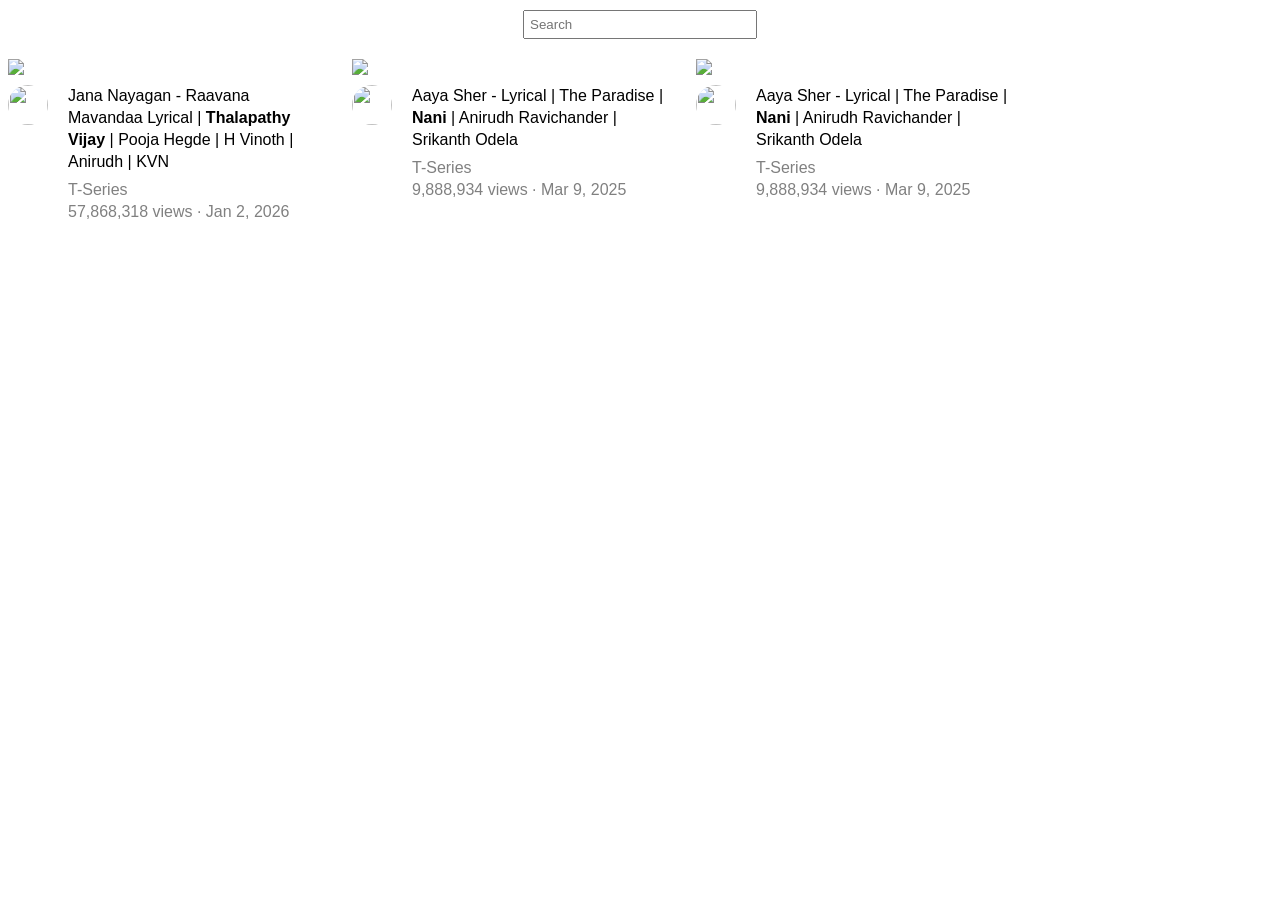
==== project/web.html @ a12c0862 "web project YouTube.com Clone" ====
<!DOCTYPE html>
<html>
<head>
    <title>YouTube Clone</title>

    <style>

        .search{
            display:block;
            width:220px;
            padding:5px;
            margin:10px auto 20px;
        }

        .video-preview{
            width:320px;
            display:inline-block;
            vertical-align:top;
            margin-right:20px;
        }

        .thumbnail{
            width:320px;
            display:block;
        }

        .video-info-grid{
            display:grid;
            grid-template-columns:50px 1fr;
            margin-top:10px;
        }

        .profile-picture{
            width:40px;
            height:40px;
            border-radius:50%;
        }

        .video-info{
            margin-left:10px;
        }

        .title{
            font-size:16px;
            font-weight:500;
            margin-top:0;
            margin-bottom:8px;
            line-height:22px;
            font-family:Arial;
        }

        .channel{
            color:gray;
            margin-top:0;
            margin-bottom:4px;
            font-family:Arial;
        }

        .views{
            color:gray;
            margin-top:0;
            font-family:Arial;
        }

    </style>
</head>

<body>

    <input class="search" type="text" placeholder="Search">

    <!-- Video 1 -->
    <div class="video-preview">

        <img class="thumbnail"
             src="../thumbanail/bHwf0ojNtzQ-1280x720.webp">

        <div class="video-info-grid">

            <div>
                <img class="profile-picture"
                     src="../Channel/high-1781884510.jpg">
            </div>

            <div class="video-info">

                <p class="title">
                    Jana Nayagan - Raavana Mavandaa Lyrical |
                    <strong>Thalapathy Vijay</strong> |
                    Pooja Hegde | H Vinoth | Anirudh | KVN
                </p>

                <p class="channel">
                    T-Series
                </p>

                <p class="views">
                    57,868,318 views · Jan 2, 2026
                </p>

            </div>

        </div>

    </div>

    <!-- Video 2 -->
    <div class="video-preview">

        <img class="thumbnail"
             src="../thumbanail/iAtoZar5W58-1280x720.webp">

        <div class="video-info-grid">

            <div>
                <img class="profile-picture"
                     src="../Channel/high-1781884510.jpg">
            </div>

            <div class="video-info">

                <p class="title">
                    Aaya Sher - Lyrical |
                    The Paradise |
                    <strong>Nani</strong> |
                    Anirudh Ravichander |
                    Srikanth Odela
                </p>

                <p class="channel">
                    T-Series
                </p>

                <p class="views">
                    9,888,934 views · Mar 9, 2025
                </p>

            </div>

        </div>

    </div>

    <!-- Video 3 -->
    <div class="video-preview">

        <img class="thumbnail"
             src="../thumbanail/iAtoZar5W58-1280x720.webp">

        <div class="video-info-grid">

            <div>
                <img class="profile-picture"
                     src="../Channel/high-1781884510.jpg">
            </div>

            <div class="video-info">

                <p class="title">
                    Aaya Sher - Lyrical |
                    The Paradise |
                    <strong>Nani</strong> |
                    Anirudh Ravichander |
                    Srikanth Odela
                </p>

                <p class="channel">
                    T-Series
                </p>

                <p class="views">
                    9,888,934 views · Mar 9, 2025
                </p>

            </div>

        </div>

    </div>

</body>
</html>
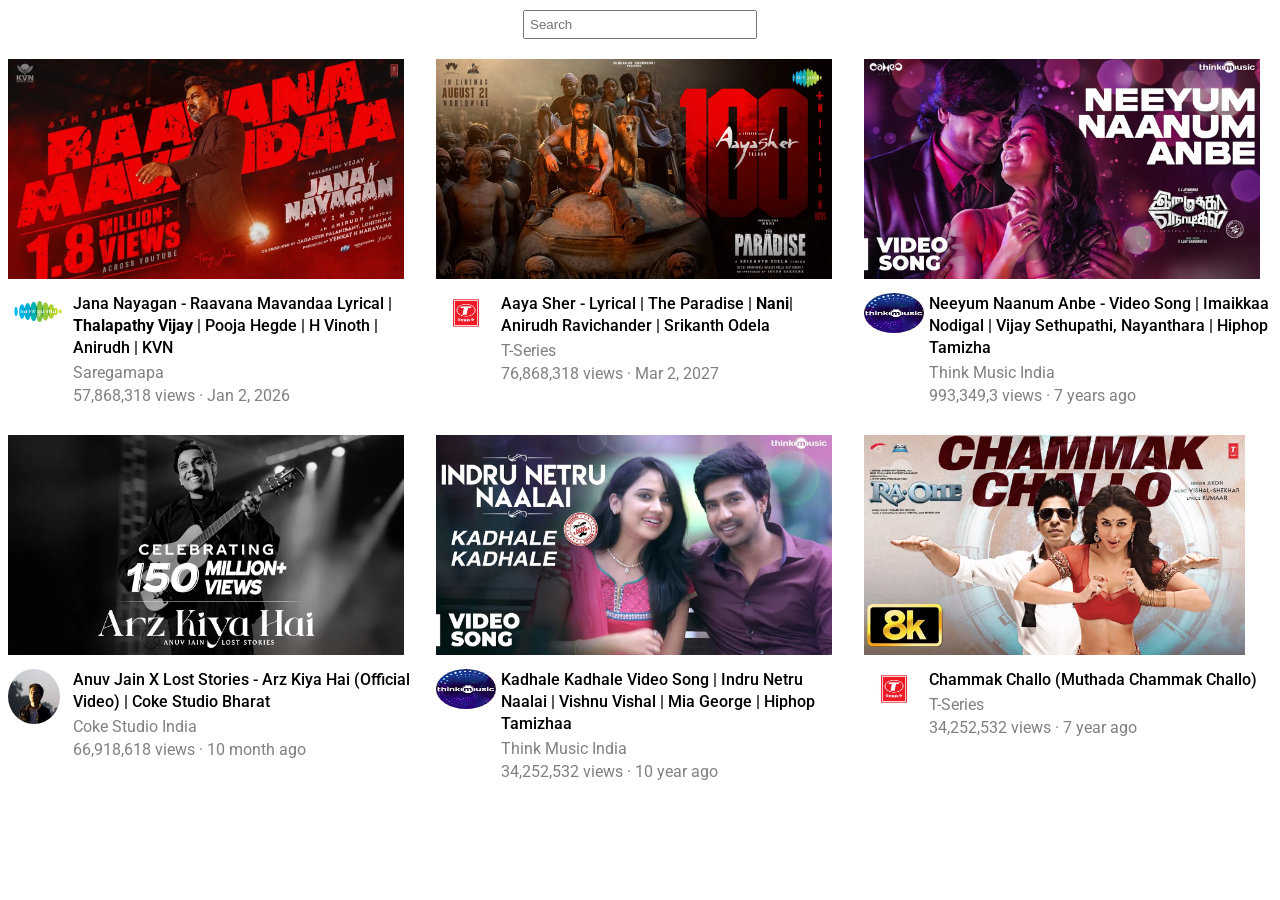
==== commit 5afbae29: "YouTube clone update with html and css" ====
--- a/project/web.html
+++ b/project/web.html
@@ -2,8 +2,15 @@
 <html>
 <head>
     <title>YouTube Clone</title>
+    <link rel="preconnect" href="https://fonts.googleapis.com">
+<link rel="preconnect" href="https://fonts.gstatic.com" crossorigin>
+<link href="https://fonts.googleapis.com/css2?family=Roboto:ital,wght@0,100..900;1,100..900&display=swap" rel="stylesheet">
+
 
     <style>
+        p{
+        font-family: 'Roboto', Arial, sans-serif;
+    }
 
         .search{
             display:block;
@@ -13,27 +20,31 @@
         }
 
         .video-preview{
-            width:320px;
+            width:fit-content;
             display:inline-block;
             vertical-align:top;
-            margin-right:20px;
         }
 
         .thumbnail{
-            width:320px;
-            display:block;
+            width:97%;
+            height: 220px;
+            display:inline-block;
+            object-fit:cover;
+
         }
 
         .video-info-grid{
             display:grid;
             grid-template-columns:50px 1fr;
             margin-top:10px;
+            
         }
 
         .profile-picture{
-            width:40px;
+            width:60px;
             height:40px;
             border-radius:50%;
+    
         }
 
         .video-info{
@@ -44,22 +55,29 @@
             font-size:16px;
             font-weight:500;
             margin-top:0;
-            margin-bottom:8px;
+            margin-left:5px ;
+            margin-bottom:4px;
             line-height:22px;
-            font-family:Arial;
+            
         }
 
         .channel{
             color:gray;
             margin-top:0;
             margin-bottom:4px;
-            font-family:Arial;
-        }
-
+              margin-left:5px ;
+        }
         .views{
             color:gray;
             margin-top:0;
-            font-family:Arial;
+            margin-bottom:0px ;
+              margin-left:5px ;
+        }
+        .video-frame-container{
+            display: grid;
+            grid-template-columns: 1fr 1fr 1fr;
+            column-gap:20px;
+            row-gap:30px;
         }
 
     </style>
@@ -69,17 +87,20 @@
 
     <input class="search" type="text" placeholder="Search">
 
-    <!-- Video 1 -->
-    <div class="video-preview">
-
-        <img class="thumbnail"
-             src="../thumbanail/bHwf0ojNtzQ-1280x720.webp">
-
-        <div class="video-info-grid">
-
-            <div>
-                <img class="profile-picture"
-                     src="../Channel/high-1781884510.jpg">
+    <!-- Video s -->
+
+    <div class="video-frame-container">
+        <div class="video-preview">
+        
+
+        <img class="thumbnail"
+            src="../thumbanail/bHwf0ojNtzQ-1280x720.webp">
+
+        <div class="video-info-grid">
+
+            <div>
+                <img class="profile-picture"
+                    src="../Channel/high-1781884510.jpg">
             </div>
 
             <div class="video-info">
@@ -91,91 +112,184 @@
                 </p>
 
                 <p class="channel">
+                    Saregamapa
+                </p>
+
+                <p class="views">
+                    57,868,318 views · Jan 2, 2026
+                </p>
+
+            </div>
+
+        </div>
+
+    </div>
+    
+
+    <div class="video-preview">
+
+        <img class="thumbnail"
+            src="../thumbanail/iAtoZar5W58-1280x720.webp">
+
+        <div class="video-info-grid">
+
+            <div>
+                <img class="profile-picture"
+                    src="../Channel/high-1781884584.jpg">
+            </div>
+
+            <div class="video-info">
+
+                <p class="title">
+                    Aaya Sher - Lyrical | 
+                    The Paradise | <strong>Nani</strong>| 
+                    Anirudh Ravichander | Srikanth Odela
+                </p>
+
+                <p class="channel">
                     T-Series
                 </p>
 
                 <p class="views">
-                    57,868,318 views · Jan 2, 2026
-                </p>
-
-            </div>
-
-        </div>
-
-    </div>
-
-    <!-- Video 2 -->
-    <div class="video-preview">
-
-        <img class="thumbnail"
-             src="../thumbanail/iAtoZar5W58-1280x720.webp">
-
-        <div class="video-info-grid">
-
-            <div>
-                <img class="profile-picture"
-                     src="../Channel/high-1781884510.jpg">
-            </div>
-
-            <div class="video-info">
-
-                <p class="title">
-                    Aaya Sher - Lyrical |
-                    The Paradise |
-                    <strong>Nani</strong> |
-                    Anirudh Ravichander |
-                    Srikanth Odela
-                </p>
+                    76,868,318 views · Mar 2, 2027
+                </p>
+            </div>
+
+        </div>
+    </div>
+
+    <div class="video-preview">
+
+        <img class="thumbnail"
+            src="../thumbanail/dImiR3Sr8Wo-1280x720.webp">
+
+        <div class="video-info-grid">
+
+            <div>
+                <img class="profile-picture"
+                    src="../Channel/high-1781965392.jpg">
+            </div>
+
+            <div class="video-info">
+
+                <p class="title">
+                    Neeyum Naanum Anbe - Video Song |
+                     Imaikkaa Nodigal | Vijay Sethupathi, Nayanthara | Hiphop Tamizha
+                </p>
+
+                <p class="channel">
+                   Think Music India
+                </p>
+
+                <p class="views">
+                    993,349,3 views · 7 years ago
+                </p>
+
+            </div>
+
+        </div>
+
+    </div>
+    
+
+    <div class="video-preview">
+
+        <img class="thumbnail"
+            src="../thumbanail/bP8ATWCvqzw-1280x720.webp">
+
+        <div class="video-info-grid">
+
+            <div>
+                <img  style=" width:52px;
+            height:55px;
+            border-radius:60%;";
+                    src="../Channel/high-1781965376.jpg">
+            </div>
+
+            <div class="video-info">
+
+                <p class="title">
+                Anuv Jain X Lost Stories - Arz Kiya Hai (Official Video) | Coke Studio Bharat
+
+                </p>
+
+                <p class="channel">
+                    Coke Studio India
+                </p>
+
+                <p class="views">
+                    66,918,618 views · 10 month ago
+                </p>
+            </div>
+
+        </div>
+    </div>
+
+    <div class="video-preview">
+
+        <img class="thumbnail"
+            src="../thumbanail/L8V3ylj4NUA-1280x720.webp">
+
+        <div class="video-info-grid">
+
+            <div>
+                <img class="profile-picture"
+                    src="../Channel/high-1781965392.jpg">
+            </div>
+
+            <div class="video-info">
+
+                <p class="title">
+                 Kadhale Kadhale Video Song | Indru Netru Naalai | Vishnu Vishal | Mia George | Hiphop Tamizhaa
+
+                </p>
+
+                <p class="channel">
+                    Think Music India 
+                </p>
+
+                <p class="views">
+                    34,252,532 views · 10 year ago
+                </p>
+
+            </div>
+
+        </div>
+
+    </div>
+    
+
+    <div class="video-preview">
+
+        <img class="thumbnail"
+            src="../thumbanail/ufHLYw9q7vQ-1280x720.webp">
+
+        <div class="video-info-grid">
+
+            <div>
+                <img class="profile-picture"
+                    src="../Channel/high-1781884584.jpg">
+            </div>
+
+            <div class="video-info">
+
+                <p class="title">
+                    
+
+Chammak Challo (Muthada Chammak Challo)                </p>
 
                 <p class="channel">
                     T-Series
-                </p>
-
-                <p class="views">
-                    9,888,934 views · Mar 9, 2025
-                </p>
-
-            </div>
-
-        </div>
-
-    </div>
-
-    <!-- Video 3 -->
-    <div class="video-preview">
-
-        <img class="thumbnail"
-             src="../thumbanail/iAtoZar5W58-1280x720.webp">
-
-        <div class="video-info-grid">
-
-            <div>
-                <img class="profile-picture"
-                     src="../Channel/high-1781884510.jpg">
-            </div>
-
-            <div class="video-info">
-
-                <p class="title">
-                    Aaya Sher - Lyrical |
-                    The Paradise |
-                    <strong>Nani</strong> |
-                    Anirudh Ravichander |
-                    Srikanth Odela
-                </p>
-
-                <p class="channel">
-                    T-Series
-                </p>
-
-                <p class="views">
-                    9,888,934 views · Mar 9, 2025
-                </p>
-
-            </div>
-
-        </div>
-
+                 
+                </p>
+
+                <p class="views">
+                    34,252,532 views · 7 year ago
+                </p>
+            </div>
+
+        </div>
+    </div>
     </div>
 
 </body>
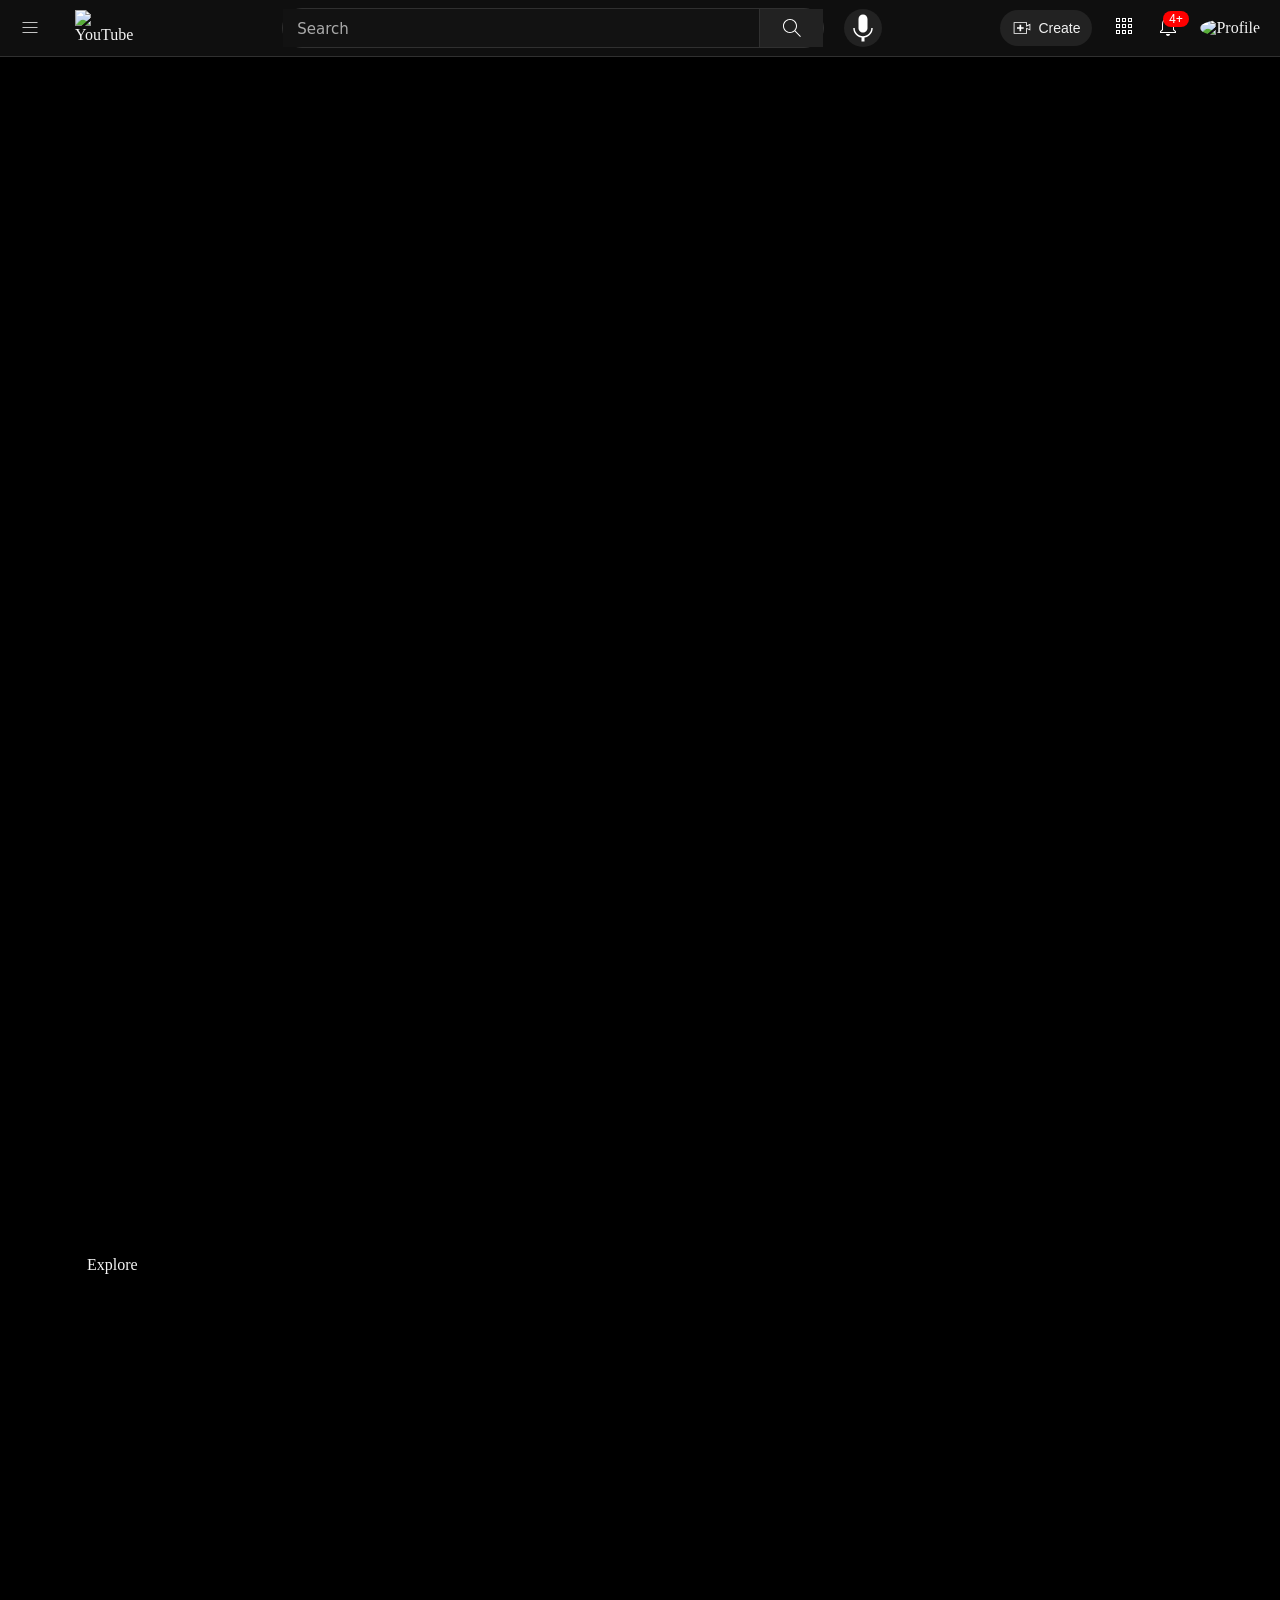
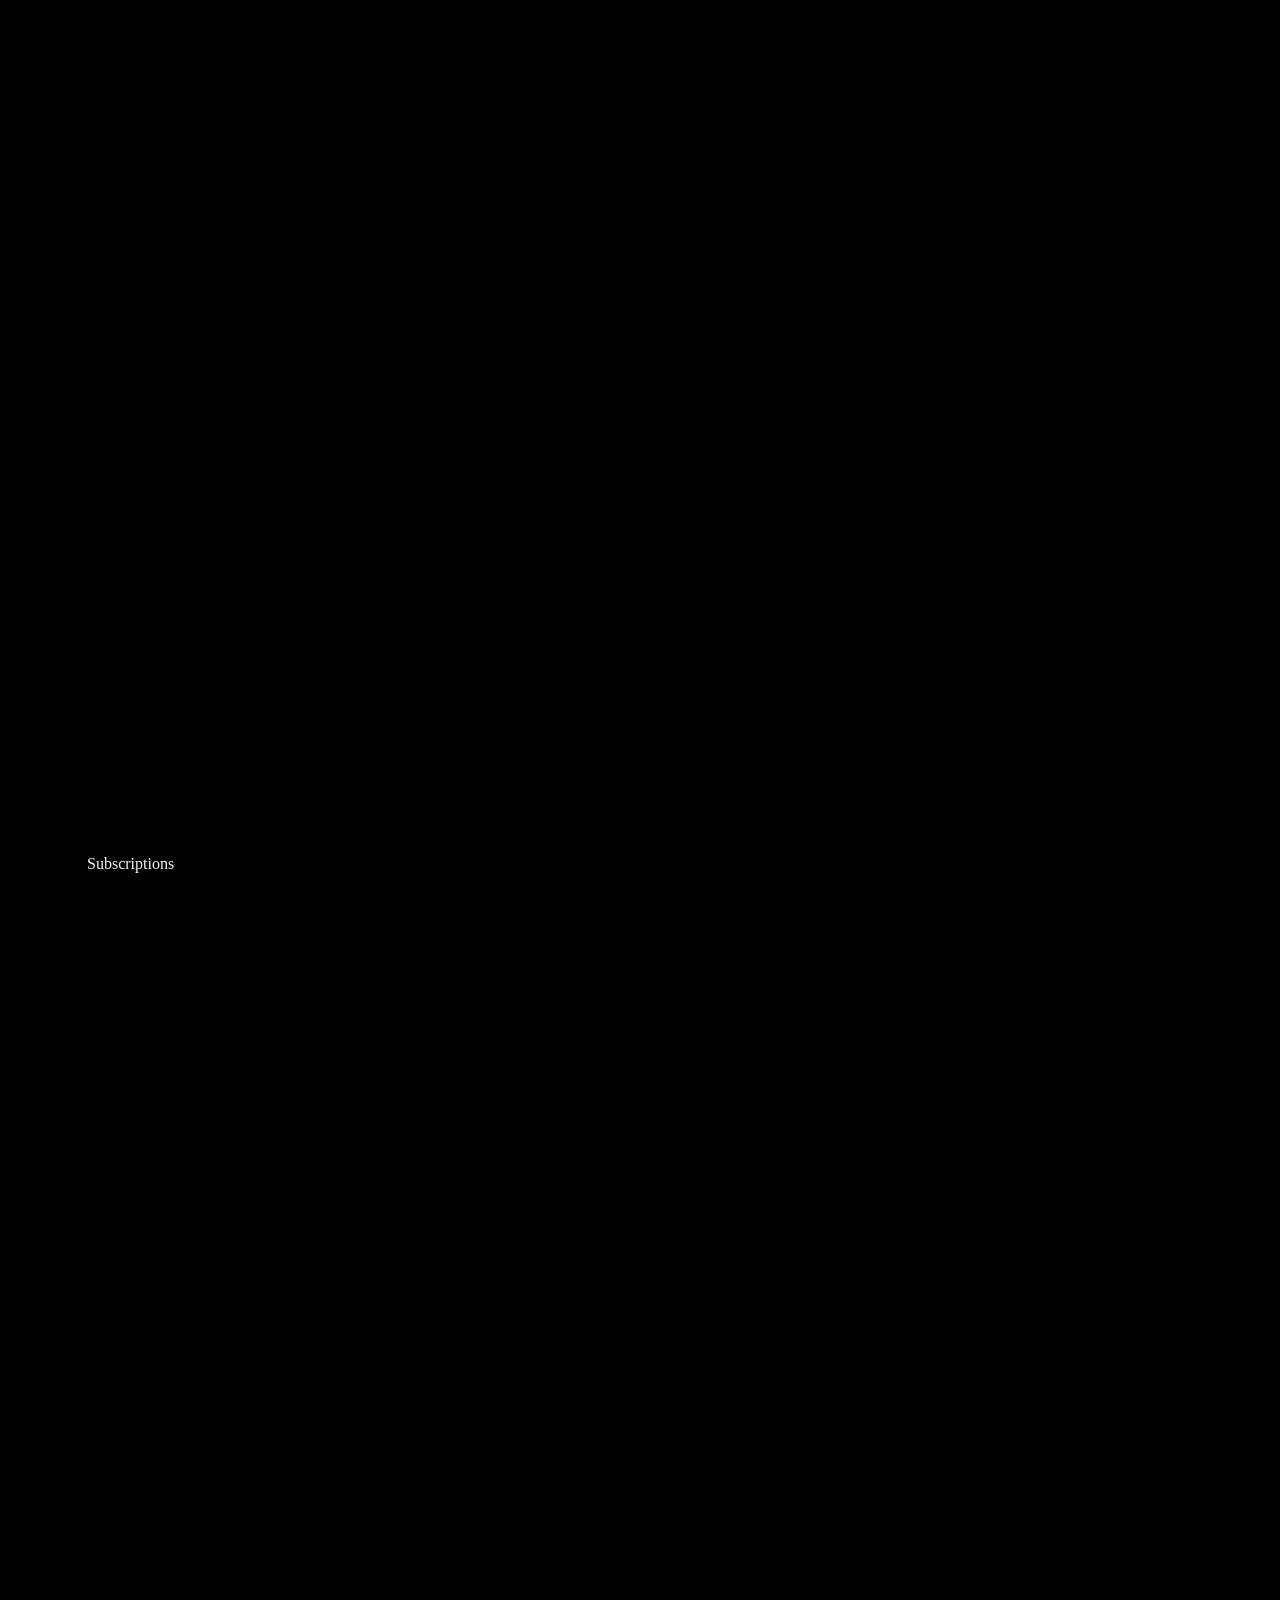
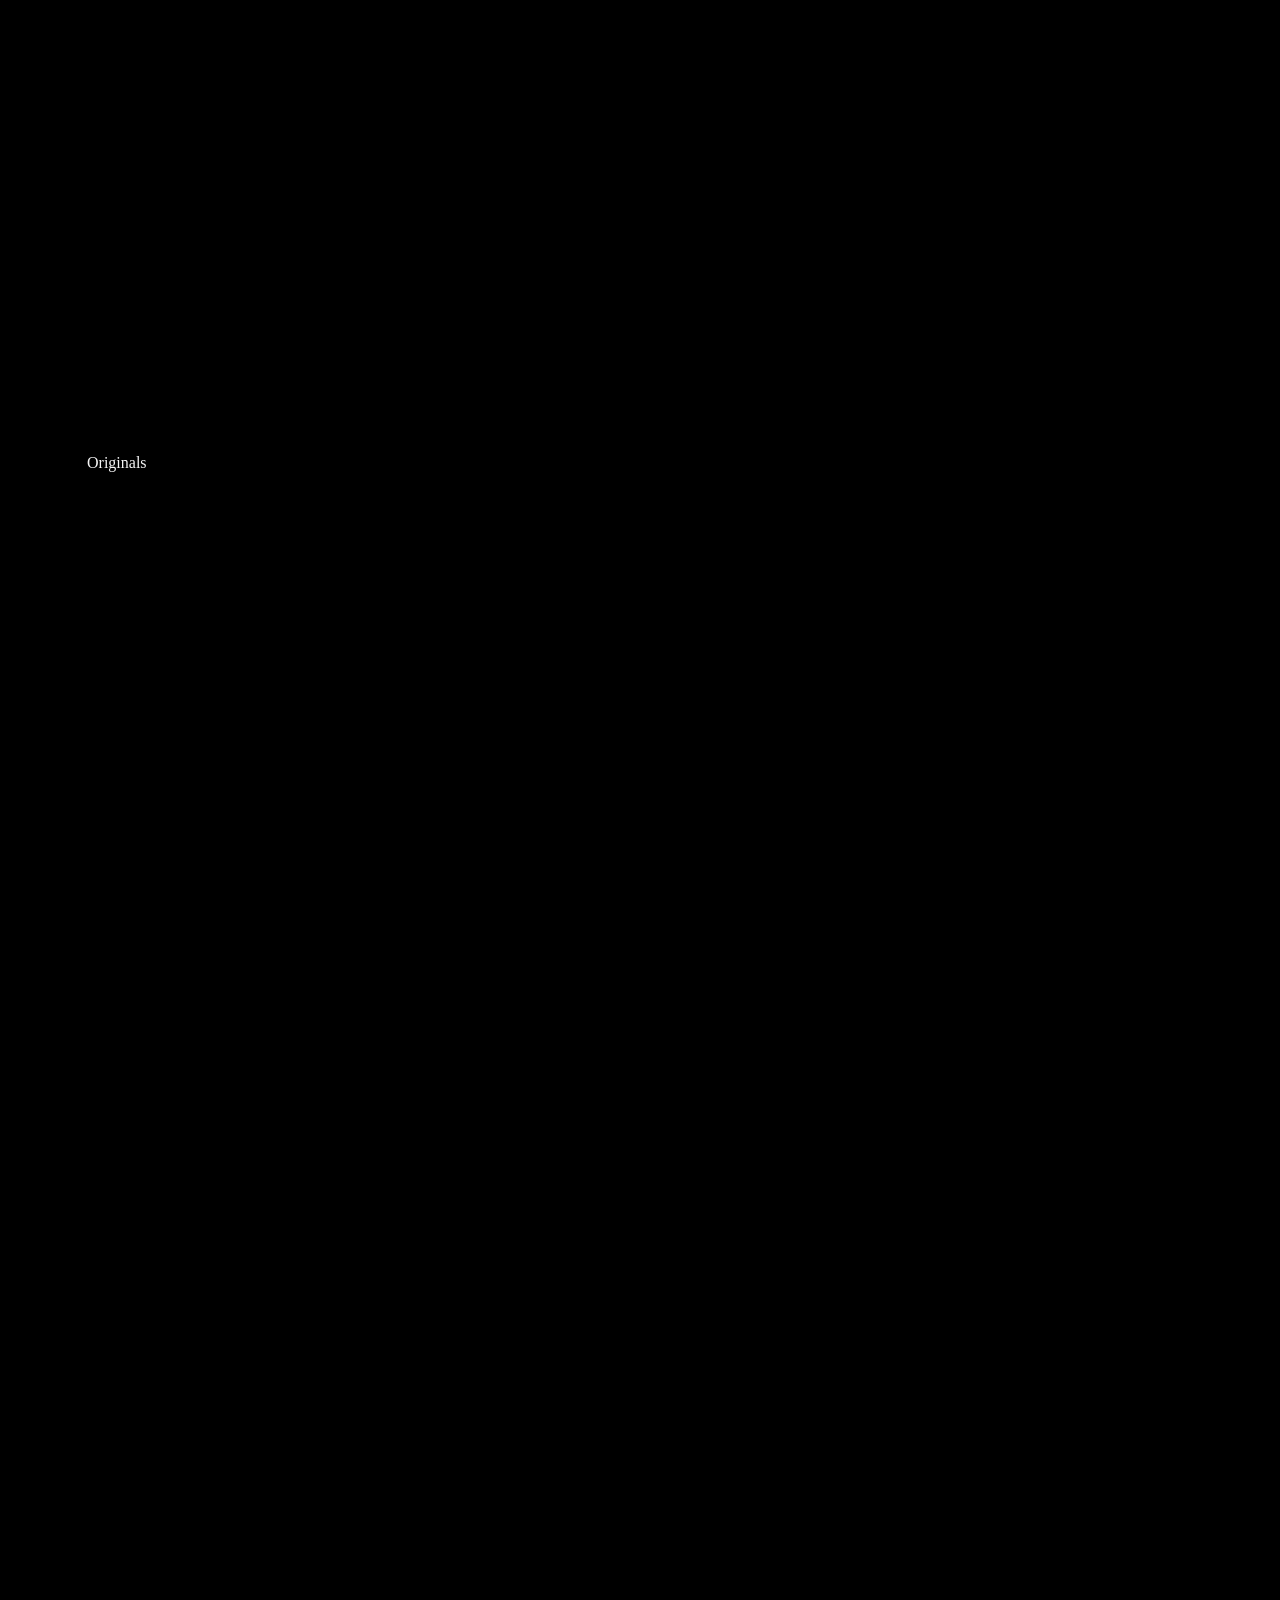
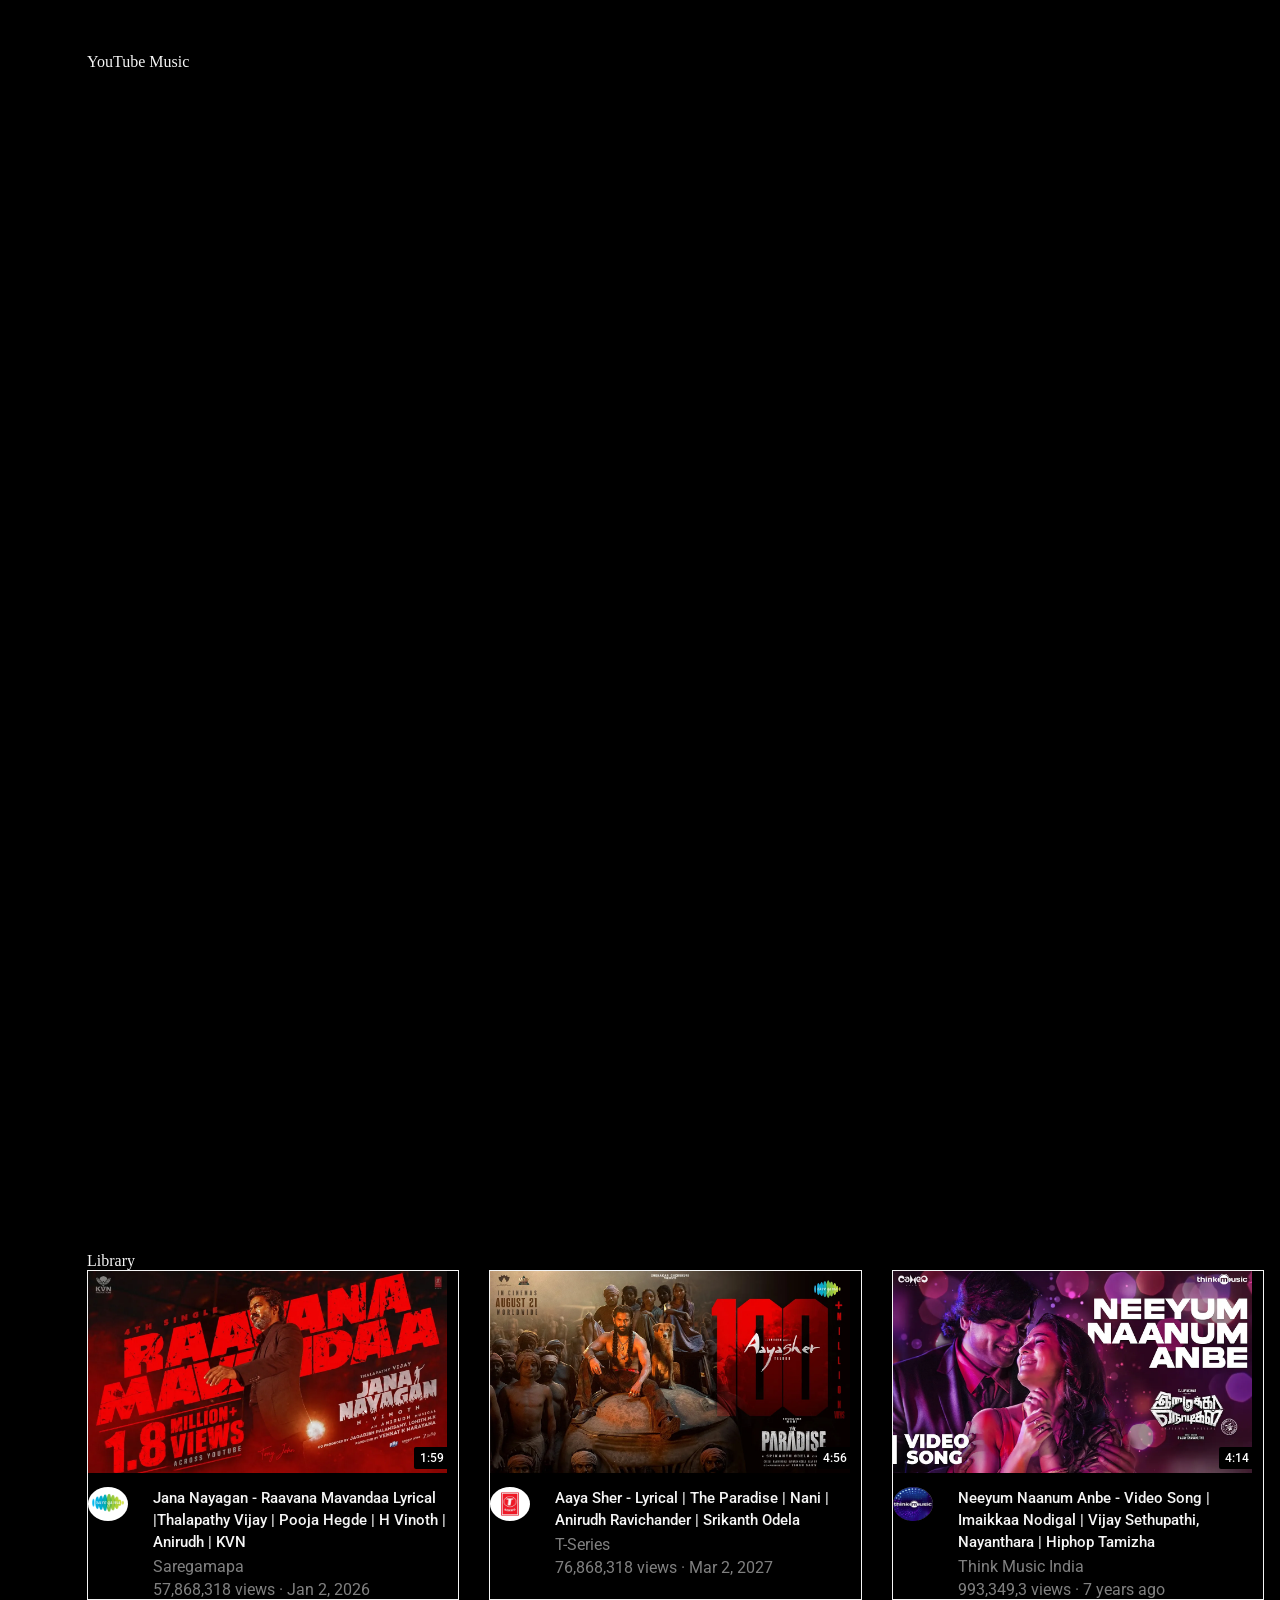
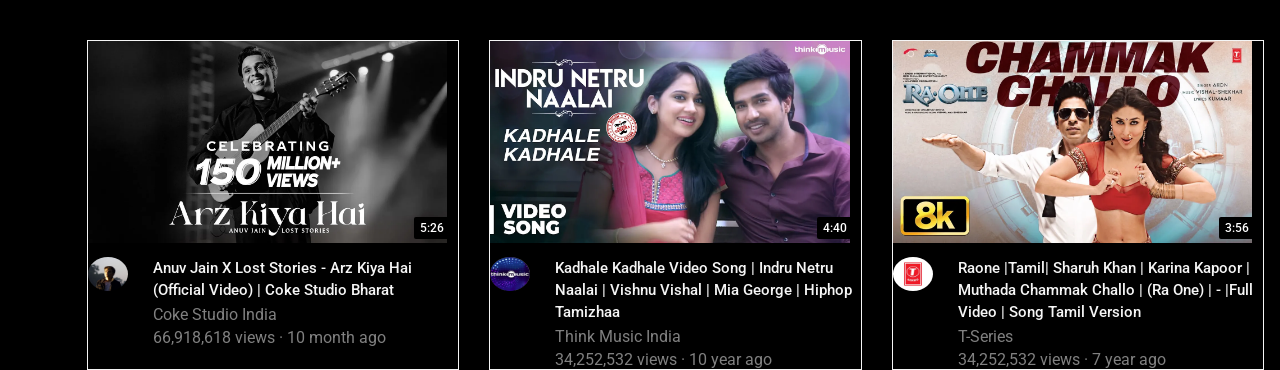
==== commit d5330d33: "updated the youtube project" ====
--- a/project/web.html
+++ b/project/web.html
@@ -1,296 +1,336 @@
-<!DOCTYPE html>
-<html>
-<head>
-    <title>YouTube Clone</title>
-    <link rel="preconnect" href="https://fonts.googleapis.com">
-<link rel="preconnect" href="https://fonts.gstatic.com" crossorigin>
-<link href="https://fonts.googleapis.com/css2?family=Roboto:ital,wght@0,100..900;1,100..900&display=swap" rel="stylesheet">
-
-
-    <style>
-        p{
-        font-family: 'Roboto', Arial, sans-serif;
-    }
-
-        .search{
-            display:block;
-            width:220px;
-            padding:5px;
-            margin:10px auto 20px;
-        }
-
-        .video-preview{
-            width:fit-content;
-            display:inline-block;
-            vertical-align:top;
-        }
-
-        .thumbnail{
-            width:97%;
-            height: 220px;
-            display:inline-block;
-            object-fit:cover;
-
-        }
-
-        .video-info-grid{
-            display:grid;
-            grid-template-columns:50px 1fr;
-            margin-top:10px;
+    <!DOCTYPE html>
+    <html>
+    <head>
+        <title>YouTube Clone</title>
+        <link rel="preconnect" href="https://fonts.googleapis.com">
+    <link rel="preconnect" href="https://fonts.gstatic.com" crossorigin>
+    <link href="https://fonts.googleapis.com/css2?family=Roboto:ital,wght@0,100..900;1,100..900&display=swap" rel="stylesheet">
+
+    <link rel="stylesheet" href="../project/styles/common.css">
+    <link rel="stylesheet" href="../project/styles/header.css">
+    <link rel="stylesheet" href="../project/styles/video.css">
+    <link rel="stylesheet" href="../project/styles/sidebar.css">
+
+    </head>
+
+<body>
+  <header class="header">
+    <div class="left-section">
+      <img class="hamburger" src="../YouTubeElements/hamburger-menu.svg" alt="Menu">
+      <img class="youtubeLogo" src="../YouTubeElements/youtube-logo.png" alt="YouTube logo">
+    </div>
+
+    <div class="middle-section">
+      <div class="search-group">
+        <input class="search-bar" type="text" placeholder="Search">
+        <button class="search-button" aria-label="Search">
+          <img src="../YouTubeElements/search.svg" alt="Search">
+          <div class="tool-tip">search</div>
+        </button>
+      </div>
+      <button class="voice-search-button" aria-label="Search with your voice">
+        <img src="../YouTubeElements/voice-search-icon.svg" alt="Voice search">
+         <div class="tool-tip">search with your voice</div>
+      </button>
+    </div>
+
+    <div class="right-section">
+    <button class="create-button">
+    <img src="../YouTubeElements/upload.svg" alt="Create">
+    <span>Create</span>
+    <div class="tool-tip">Create</div>
+</button>
+
+<div class="youtube-apps-container">
+    <img class="youtube-icon"
+         src="../YouTubeElements/youtube-apps.svg"
+         alt="Apps">
+    <div class="tool-tip">YouTube apps</div>
+</div>
+
+<div class="notification-numbers">
+    <img class="notification-icon"
+         src="../YouTubeElements/notifications.svg"
+         alt="Notifications">
+
+    <div class="notification-count">4+</div>
+
+    <div class="tool-tip">Notifications</div>
+</div>
+
+<div class="channel-container">
+    <img class="channel-photo"
+         src="../YouTubeElements/Screenshot 2026-06-21 164556.png"
+         alt="Profile">
+
+    <div class="tool-tip">Your channel</div>
+</div>
+</div>
+
+</header>
+
+    <nav class="side-bar">
+
+        <div class="sidebar-link">
+            <img src="../YouTubeElements/explore.svg" alt="Explore">
+            <div>Explore</div>
+        </div>
+
+        <div class="sidebar-link">
+            <img src="../YouTubeElements/subscriptions.svg" alt="Subscriptions">
+            <div>Subscriptions</div>
+        </div>
+
+        <div class="sidebar-link">
+            <img src="../YouTubeElements/originals.svg" alt="Originals">
+            <div>Originals</div>
+        </div>
+
+        <div class="sidebar-link">
+            <img src="../YouTubeElements/youtube-music.svg" alt="YouTube Music">
+            <div>YouTube Music</div>
+        </div>
+
+        <div class="sidebar-link">
+            <img src="../YouTubeElements/library.svg" alt="Library">
+            <div>Library</div>
+        </div>
+
+    </nav>
+
+                <!-- Video s -->
+                 <main>
+                    <section>
+
+                         <div class="video-frame-container">
+            <div class="video-preview">
             
-        }
-
-        .profile-picture{
-            width:60px;
-            height:40px;
-            border-radius:50%;
-    
-        }
-
-        .video-info{
-            margin-left:10px;
-        }
-
-        .title{
-            font-size:16px;
-            font-weight:500;
-            margin-top:0;
-            margin-left:5px ;
-            margin-bottom:4px;
-            line-height:22px;
+
+                <div class="thumbnail-row">
+                    <img class="thumbnail"
+                src="../thumbanail/bHwf0ojNtzQ-1280x720.webp">
+                    <div class="video-time">1:59</div>
+
+                </div>
+
+
+            <div class="video-info-grid">
+
+                <div>
+                    <img class="profile-picture"
+                        src="../Channel/high-1781884510.jpg">
+                </div>
+
+                <div class="video-info">
+
+                    <p class="title">
+                        Jana Nayagan - Raavana Mavandaa Lyrical |Thalapathy Vijay |
+                        Pooja Hegde | H Vinoth | Anirudh | KVN
+                    </p>
+
+                    <p class="channel">
+                        Saregamapa
+                    </p>
+
+                    <p class="views">
+                        57,868,318 views · Jan 2, 2026
+                    </p>
+
+                </div>
+
+            </div>
+
+        </div>
+        
+
+        <div class="video-preview">
+  <div class="thumbnail-row">
+     <img class="thumbnail"
+                src="../thumbanail/iAtoZar5W58-1280x720.webp">
+                <div class="video-time">4:56</div>
+            </div>
+
+            <div class="video-info-grid">
+
+                <div>
+                    <img class="profile-picture"
+                        src="../Channel/high-1781884584.jpg">
+                </div>
+
+                <div class="video-info">
+
+                    <p class="title">
+                        Aaya Sher - Lyrical | 
+                        The Paradise | Nani | 
+                        Anirudh Ravichander | Srikanth Odela
+                    </p>
+
+                    <p class="channel">
+                        T-Series
+                    </p>
+
+                    <p class="views">
+                        76,868,318 views · Mar 2, 2027
+                    </p>
+                </div>
+
+            </div>
+        </div>
+
+        <div class="video-preview">
+ <div class="thumbnail-row">
+         <img class="thumbnail"
+                src="../thumbanail/dImiR3Sr8Wo-1280x720.webp">
+                <div class="video-time">4:14</div>
+
+
+ </div>
+       
+
+            <div class="video-info-grid">
+
+                <div>
+                    <img class="profile-picture"
+                        src="../Channel/high-1781965392.jpg">
+                </div>
+
+                <div class="video-info">
+
+                    <p class="title">
+                        Neeyum Naanum Anbe - Video Song |
+                        Imaikkaa Nodigal | Vijay Sethupathi, Nayanthara | Hiphop Tamizha
+                    </p>
+
+                    <p class="channel">
+                    Think Music India
+                    </p>
+
+                    <p class="views">
+                        993,349,3 views · 7 years ago
+                    </p>
+
+                </div>
+
+            </div>
+
+        </div>
+        
+
+        <div class="video-preview">
+<div class="thumbnail-row">
+
+ <img class="thumbnail"
+                src="../thumbanail/bP8ATWCvqzw-1280x720.webp">
+                <div class="video-time">5:26</div>
+</div>
+            <div class="video-info-grid">
+                <div>
+                    <img  class="profile-picture"
+                        src="../Channel/high-1781965376.jpg">
+                </div>
+
+                <div class="video-info">
+
+                    <p class="title">
+                    Anuv Jain X Lost Stories - Arz Kiya Hai (Official Video) | Coke Studio Bharat
+
+                    </p>
+
+                    <p class="channel">
+                        Coke Studio India
+                    </p>
+
+                    <p class="views">
+                        66,918,618 views · 10 month ago
+                    </p>
+                </div>
+
+            </div>
+        </div>
+
+        <div class="video-preview">
+ <div class="thumbnail-row">
+        <img class="thumbnail"
+                src="../thumbanail/L8V3ylj4NUA-1280x720.webp">
+                <div class="video-time" > 4:40</div>
+</div>
+        
+
+            <div class="video-info-grid">
+
+                <div>
+                    <img class="profile-picture"
+                        src="../Channel/high-1781965392.jpg">
+                </div>
+
+                <div class="video-info">
+
+                    <p class="title">
+                    Kadhale Kadhale Video Song | Indru Netru Naalai | Vishnu Vishal | Mia George | Hiphop Tamizhaa
+
+                    </p>
+
+                    <p class="channel">
+                        Think Music India 
+                    </p>
+
+                    <p class="views">
+                        34,252,532 views · 10 year ago
+                    </p>
+
+                </div>
+
+            </div>
+
+        </div>
+        
+
+        <div class="video-preview">
+
+            <div class="thumbnail-row">
+<img class="thumbnail"
+                src="../thumbanail/ufHLYw9q7vQ-1280x720.webp">
+                <div class="video-time">3:56</div>
+
+
+            </div>
+
             
-        }
-
-        .channel{
-            color:gray;
-            margin-top:0;
-            margin-bottom:4px;
-              margin-left:5px ;
-        }
-        .views{
-            color:gray;
-            margin-top:0;
-            margin-bottom:0px ;
-              margin-left:5px ;
-        }
-        .video-frame-container{
-            display: grid;
-            grid-template-columns: 1fr 1fr 1fr;
-            column-gap:20px;
-            row-gap:30px;
-        }
-
-    </style>
-</head>
-
-<body>
-
-    <input class="search" type="text" placeholder="Search">
-
-    <!-- Video s -->
-
-    <div class="video-frame-container">
-        <div class="video-preview">
-        
-
-        <img class="thumbnail"
-            src="../thumbanail/bHwf0ojNtzQ-1280x720.webp">
-
-        <div class="video-info-grid">
-
-            <div>
-                <img class="profile-picture"
-                    src="../Channel/high-1781884510.jpg">
-            </div>
-
-            <div class="video-info">
-
-                <p class="title">
-                    Jana Nayagan - Raavana Mavandaa Lyrical |
-                    <strong>Thalapathy Vijay</strong> |
-                    Pooja Hegde | H Vinoth | Anirudh | KVN
-                </p>
-
-                <p class="channel">
-                    Saregamapa
-                </p>
-
-                <p class="views">
-                    57,868,318 views · Jan 2, 2026
-                </p>
-
-            </div>
-
-        </div>
-
-    </div>
-    
-
-    <div class="video-preview">
-
-        <img class="thumbnail"
-            src="../thumbanail/iAtoZar5W58-1280x720.webp">
-
-        <div class="video-info-grid">
-
-            <div>
-                <img class="profile-picture"
-                    src="../Channel/high-1781884584.jpg">
-            </div>
-
-            <div class="video-info">
-
-                <p class="title">
-                    Aaya Sher - Lyrical | 
-                    The Paradise | <strong>Nani</strong>| 
-                    Anirudh Ravichander | Srikanth Odela
-                </p>
-
-                <p class="channel">
-                    T-Series
-                </p>
-
-                <p class="views">
-                    76,868,318 views · Mar 2, 2027
-                </p>
-            </div>
-
-        </div>
-    </div>
-
-    <div class="video-preview">
-
-        <img class="thumbnail"
-            src="../thumbanail/dImiR3Sr8Wo-1280x720.webp">
-
-        <div class="video-info-grid">
-
-            <div>
-                <img class="profile-picture"
-                    src="../Channel/high-1781965392.jpg">
-            </div>
-
-            <div class="video-info">
-
-                <p class="title">
-                    Neeyum Naanum Anbe - Video Song |
-                     Imaikkaa Nodigal | Vijay Sethupathi, Nayanthara | Hiphop Tamizha
-                </p>
-
-                <p class="channel">
-                   Think Music India
-                </p>
-
-                <p class="views">
-                    993,349,3 views · 7 years ago
-                </p>
-
-            </div>
-
-        </div>
-
-    </div>
-    
-
-    <div class="video-preview">
-
-        <img class="thumbnail"
-            src="../thumbanail/bP8ATWCvqzw-1280x720.webp">
-
-        <div class="video-info-grid">
-
-            <div>
-                <img  style=" width:52px;
-            height:55px;
-            border-radius:60%;";
-                    src="../Channel/high-1781965376.jpg">
-            </div>
-
-            <div class="video-info">
-
-                <p class="title">
-                Anuv Jain X Lost Stories - Arz Kiya Hai (Official Video) | Coke Studio Bharat
-
-                </p>
-
-                <p class="channel">
-                    Coke Studio India
-                </p>
-
-                <p class="views">
-                    66,918,618 views · 10 month ago
-                </p>
-            </div>
-
-        </div>
-    </div>
-
-    <div class="video-preview">
-
-        <img class="thumbnail"
-            src="../thumbanail/L8V3ylj4NUA-1280x720.webp">
-
-        <div class="video-info-grid">
-
-            <div>
-                <img class="profile-picture"
-                    src="../Channel/high-1781965392.jpg">
-            </div>
-
-            <div class="video-info">
-
-                <p class="title">
-                 Kadhale Kadhale Video Song | Indru Netru Naalai | Vishnu Vishal | Mia George | Hiphop Tamizhaa
-
-                </p>
-
-                <p class="channel">
-                    Think Music India 
-                </p>
-
-                <p class="views">
-                    34,252,532 views · 10 year ago
-                </p>
-
-            </div>
-
-        </div>
-
-    </div>
-    
-
-    <div class="video-preview">
-
-        <img class="thumbnail"
-            src="../thumbanail/ufHLYw9q7vQ-1280x720.webp">
-
-        <div class="video-info-grid">
-
-            <div>
-                <img class="profile-picture"
-                    src="../Channel/high-1781884584.jpg">
-            </div>
-
-            <div class="video-info">
-
-                <p class="title">
+            <div class="video-info-grid">
+
+                <div>
+                    <img class="profile-picture"
+                        src="../Channel/high-1781884584.jpg">
+                </div>
+
+                <div class="video-info">
+
+                    <p class="title">
+                        
+
+    Raone |Tamil| Sharuh Khan | Karina Kapoor |
+Muthada Chammak Challo | (Ra One) | - |Full Video | Song Tamil Version               </p>
+
+                    <p class="channel">
+                        T-Series
                     
-
-Chammak Challo (Muthada Chammak Challo)                </p>
-
-                <p class="channel">
-                    T-Series
-                 
-                </p>
-
-                <p class="views">
-                    34,252,532 views · 7 year ago
-                </p>
-            </div>
-
-        </div>
-    </div>
-    </div>
-
-</body>
-</html>+                    </p>
+
+                    <p class="views">
+                        34,252,532 views · 7 year ago
+                    </p>
+                </div>
+
+            </div>
+        </div>
+        </div>
+
+                    </section>
+                    
+
+                 </main>
+
+               
+
+    </body>
+    </html>
--- a/project/styles/common.css
+++ b/project/styles/common.css
@@ -0,0 +1,12 @@
+          p{
+            font-family: 'Roboto', Arial, sans-serif;
+        }
+        body{
+          margin: 0%;
+          padding-top: 75px;
+          background-color: black;
+          color: whitesmoke;
+          height: 2000px;
+          padding-left:87px ;
+          padding-right:16px ;
+        }
--- a/project/styles/header.css
+++ b/project/styles/header.css
@@ -0,0 +1,207 @@
+.header{
+  display: flex;
+  height: 56px;
+  align-items: center;          /* fixes centering properly */
+  flex-direction: row;
+  justify-content: space-between;
+  z-index: 100;
+
+  position: fixed;
+  left: 0;
+  right: 0;
+  top: 0;
+  background-color: #0f0f0f;
+  border-bottom: 1px solid #303030;
+}
+
+.left-section{
+  width: 120px;
+  display: flex;
+  align-items: center;
+}
+.hamburger{
+  height: 20px;
+  margin-left: 20px;
+  margin-right: 35px;
+  filter: invert(1);   
+}
+.youtubeLogo{
+  height: 36px;
+  align-items: center;
+}
+
+.middle-section{
+  flex: 1;
+  margin-left: 74px;
+  margin-right: 30px;
+  max-width: 600px;
+  display: flex;
+  align-items: center;
+}
+.search-group{
+  display: flex;
+  flex: 1;
+  height: 38px;
+  border: 1px solid #303030;
+  border-radius: 20px;
+  
+}
+.search-bar{
+  flex: 1;
+  padding-left: 14px;
+  border: none;
+  outline: none;
+  font-size: 15px;
+  background-color: #121212;
+  color: #fff;
+}
+.search-bar::placeholder{
+  font-family: system-ui, -apple-system, BlinkMacSystemFont, 'Segoe UI', Roboto, sans-serif;
+  font-size: 15px;
+  color: #aaa;
+}
+.search-button{
+  width: 64px;
+  background-color: #222222;
+  border: none;
+  border-left: 1px solid #303030;
+  display: flex;
+  align-items: center;
+  justify-content: center;
+  position: relative;
+  outline: none;
+}
+.search-button img{
+  height: 24px;
+  width: auto;
+  filter: invert(1);
+}
+
+.voice-search-button{
+  height: 38px;
+  width: 38px;
+  margin-left: 20px;
+  background-color: #222222;
+  border: none;
+  border-radius: 50%;
+  display: flex;
+  align-items: center;
+  justify-content: center;
+  position: relative;
+
+}
+.voice-search-button img{
+  height: 36px;
+  border-radius: 50%;
+  width: fit-content;
+  filter: invert(1);
+
+}
+
+.right-section{
+  display: flex;
+  align-items: center;
+  gap: 20px;
+  margin-right: 20px;
+  flex-shrink: 0;
+}
+
+
+.create-button{
+  display: flex;
+  align-items: center;
+  gap: 6px;
+  height: 36px;
+  padding: 0 12px;
+  background-color: #222222;
+  color: #f1f1f1;
+  border: none;
+  border-radius: 18px;
+  font-size: 14px;
+  font-weight: 500;
+  cursor: pointer;
+  white-space: nowrap;
+}
+.create-button img{
+  height: 20px;
+  width: 20px;
+  filter: invert(1);
+}
+
+.upload-icon{   /* renamed from typo'd "uplosd-icon" — now just the apps-grid icon */
+  height: 24px;
+  filter: invert(1);
+}
+.youtube-icon{
+  height: 24px;
+  filter: invert(1);
+}
+.notification-icon{
+  height: 24px;
+  filter:invert(1);
+}
+.channel-photo{
+  height: 40px;
+  width: fit-content;
+  border-radius: 90%;
+}
+.notification-numbers{
+  position: relative;
+}
+.notification-count{
+  position: absolute;
+  background-color: red;
+  color: whitesmoke;
+  top: -3px;
+  right: -9px;
+  font-family: Roboto, Arial;
+  font-size: 12px;
+  height: 16px;
+  min-width: 16px;
+  padding: 0 5px;
+  display: flex;
+  justify-content: center;
+  align-items: center;
+  border-radius: 999px;
+}
+
+.search-button,
+.voice-search-button,
+.create-button,
+.youtube-apps-container,
+.notification-numbers,
+.channel-container{
+    position: relative;
+}
+
+.tool-tip{
+    position: absolute;
+    bottom: -45px;
+    left: 50%;
+    transform: translateX(-50%);
+
+    background-color: gray;
+    color: white;
+
+    padding: 6px 8px;
+    border-radius: 4px;
+
+    font-size: 12px;
+    font-family: Roboto, Arial;
+
+    white-space: nowrap;
+
+    opacity: 0;
+    transition: opacity 0.15s;
+
+    pointer-events: none;
+}
+
+.search-button:hover .tool-tip,
+.voice-search-button:hover .tool-tip,
+.create-button:hover .tool-tip,
+.youtube-apps-container:hover .tool-tip,
+.notification-numbers:hover .tool-tip,
+.channel-container:hover .tool-tip{
+    opacity: 1;
+}
--- a/project/styles/video.css
+++ b/project/styles/video.css
@@ -0,0 +1,104 @@
+
+            .video-preview{
+                width:fit-content;
+                display:inline-block;
+                vertical-align:top;
+                border-color: whitesmoke;
+                border-style: solid;
+                border-width: 0.8px;
+            }
+            .thumbnail-row{
+                position: relative;
+            }
+
+            .thumbnail{
+                width:97%;
+                height: 220px;
+                display:inline-block;
+                object-fit:cover;
+                height: fit-content;
+            }
+
+            .video-info-grid{
+                display:grid;
+                grid-template-columns:50px 1fr;
+                margin-top:10px;
+                
+            }
+
+            .profile-picture{
+                width:40px;
+                height:34px;
+                border-radius:70%;
+        
+            }
+
+            .video-info{
+                margin-left:10px;
+            }
+
+            .title{
+                display:flexbox;
+                flex:1;
+                font-size:15px;
+                font-weight:500;
+                margin-top:0;
+                margin-left:5px ;
+                margin-bottom:4px;
+                line-height:22px;
+                
+            }
+
+            .channel{
+                color:gray;
+                margin-top:0;
+                margin-bottom:4px;
+                margin-left:5px ;
+            }
+            .views{
+                color:gray;
+                margin-top:0;
+                margin-bottom:0px ;
+                margin-left:5px ;
+            }
+            .video-frame-container{
+                display: grid;
+                grid-template-columns: 1fr 1fr 1fr;
+                column-gap:30px;
+                row-gap:40px;
+                width: fit-content;
+
+            }
+            @media (max-width:750px){
+                .video-frame-container{
+                    grid-template-columns: 1fr 1fr;
+                }
+            }
+            @media(min-width:751px) and (max-width:999px){
+                  .video-frame-container{
+                    grid-template-columns: 1fr 1fr 1fr ;
+                }
+
+            }
+
+          /*  @media (min-width:1000px){
+                .video-frame-container{
+                    grid-template-columns: 1fr 1fr 1fr 1fr;
+                }
+            } */
+        .video-time{
+        position: absolute;
+        bottom: 8px;
+        right: 8px;
+
+        background-color: black;
+        color: white;
+
+        font-family: Roboto, Arial;
+        font-size: 12px;
+        font-weight: 500;
+
+        padding: 4px 6px;
+        border-radius: 2px;
+    }
+
